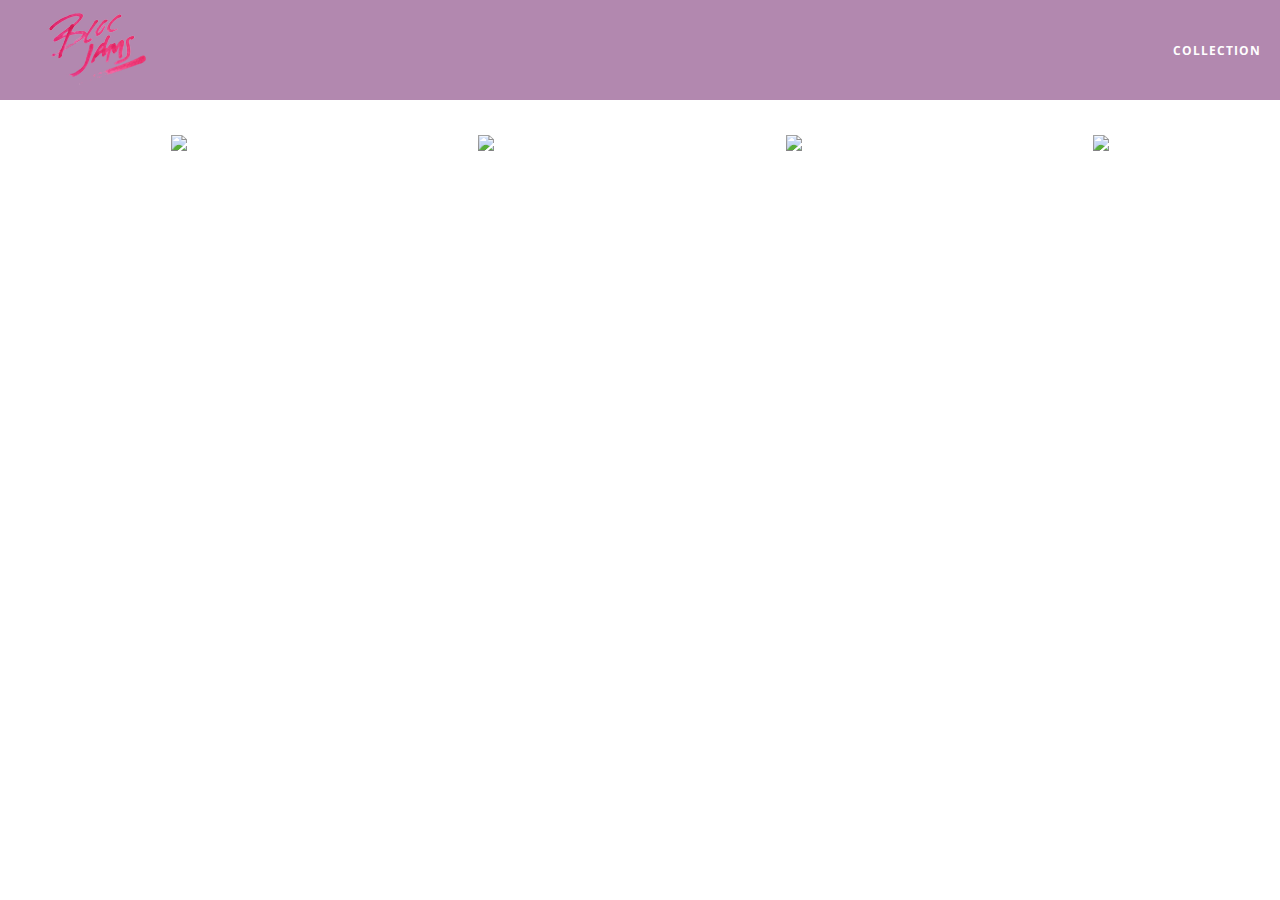
==== collection.html @ 5531342f "Add collection.css and collection.html" ====
<!DOCTYPE html>
<html>
    <head>
        <title>Bloc Jams</title>
        <meta name="viewport" content="width=device-width, initial-scale=1">
        <link rel="stylesheet" type="text/css" href="https://fonts.googleapis.com/css?family=Open+Sans:400,800,600,700,300">
        <link rel="stylesheet" type="text/css" href="https://code.ionicframework.com/ionicons/2.0.1/css/ionicons.min.css">
        <link rel="stylesheet" type="text/css" href="styles/normalize.css">
        <link rel="stylesheet" type="text/css" href="styles/main.css">
        <link rel="stylesheet" type="text/css" href="styles/collection.css">
    </head>
    <body class="collection">
      <nav class="navbar"> <!-- nav bar -->
        <a href="index.html" class="logo">
          <img src="assets/images/bloc_jams_logo.png" alt="bloc jams logo">
        </a>
        <div class="links-container">
        <a href="collection.html" class="navbar-link">collection</a>
        </div>
      </nav>

      <section class="album-covers container clearfix">
    <div class="collection-album-container column fourth">
        <img src="assets/images/album_covers/01.png"/>
        <div class="collection-album-info caption">
            <p>
                <a class="album-name" href="#">The Colors</a>
                <br/>
                <a href="#">Pablo Picasso</a>
                <br/>
                X songs
                <br/>
            </p>
        </div>
    </div>
    <div class="collection-album-container column fourth">
        <img src="assets/images/album_covers/01.png"/>
        <div class="collection-album-info caption">
            <p>
                <a class="album-name" href="#">The Colors</a>
                <br/>
                <a href="#">Pablo Picasso</a>
                <br/>
                X songs
                <br/>
            </p>
        </div>
    </div>
    <div class="collection-album-container column fourth">
        <img src="assets/images/album_covers/01.png"/>
        <div class="collection-album-info caption">
            <p>
                <a class="album-name" href="#">The Colors</a>
                <br/>
                <a href="#">Pablo Picasso</a>
                <br/>
                X songs
                <br/>
            </p>
        </div>
    </div>
    <div class="collection-album-container column fourth">
        <img src="assets/images/album_covers/01.png"/>
        <div class="collection-album-info caption">
            <p>
                <a class="album-name" href="#">The Colors</a>
                <br/>
                <a href="#">Pablo Picasso</a>
                <br/>
                X songs
                <br/>
            </p>
        </div>
    </div>
</section>
    </body>
</html>
---- styles/main.css ----
*, *::before, *::after {
     -moz-box-sizing: border-box;
     -webkit-box-sizing: border-box;
     box-sizing: border-box;
 }

html {
    height: 100%; /* makes sure our HTML takes up 100% of the browser window */
    font-size: 100%;
}

body {
    font-family: 'Open Sans'; /* sets our font to the "Open Sans" typeface */
    color: white;             /* sets the text color to white */
    min-height: 100%;         /* says the height of the body must be, at minimum, 100% of the window */
}

.navbar {
  position: relative;
  padding: 0.5rem;
  background-color: rgba(101,18,95,0.5);
  z-index: 1;
}

.navbar .logo {
  position: relative; /* positioning will be explained in a resource */
  left: 2rem;
  cursor: pointer;
}

.navbar .links-container {
    display: table;
    position: absolute;
    top: 0;
    right: 0;
    height: 100px;
    color: white;
}

.links-container .navbar-link {
    display: table-cell;
    position: relative;
    height: 100%;
    padding-left: 1rem;
    padding-right: 1rem;
    vertical-align: middle;
    color: white;
    font-size: 0.625rem;
    letter-spacing: 0.05rem;
    font-weight: 700;
    text-transform: uppercase;
    text-decoration: none;
    cursor: pointer;
}

.links-container .navbar-link:hover {
    color: rgb(233,50,117);
}

.container {
     margin: 0 auto;
     max-width: 64rem; /*the width is fixed so margin:0 auto centers the container*/
 }

/* Medium and small screens (640px), applies to anything bigger than 640px */
@media (min-width: 640px) {
   html { font-size: 112%; }

   .column {
    float: left;
    padding-left: 1rem;
    padding-right: 1rem;
  }

  .column.full { width: 100%; }
  .column.two-thirds { width: 66.7%; }
  .column.half { width: 50%; }
  .column.third { width: 33.3%; }
  .column.fourth { width: 25%; }
  .column.flow-opposite { float: right; }
}

/* Large screens (1024px) */
@media (min-width: 1024px) {
  html { font-size: 120%; }
}

.clearfix::after {
   content: ".";
   visibility: hidden;
   display: block;
   height: 0;
   clear: both;
}
---- styles/collection.css ----
body.collection {
    background-image: url(../assets/images/blurred_backgrounds/blur_bg_2.jpg);
    background-repeat: no-repeat;
    background-attachment: fixed;
    background-position: center center;
    background-size: cover;
}

.album-covers {
    position: relative;
}

.collection-album-container {
    position: relative;
    margin-top: 30px;
    margin-bottom: 20px;
    text-align: center;
}

.collection-album-container .caption {
    margin-top: 10px;
}

.collection-album-container .caption p {
    font-size: 1rem;
    font-weight: 300;
    color: rgba(255, 255, 255, 0.6);
}

.collection-album-container .caption p a {
    color: rgba(255, 255, 255, 0.6);
}

.collection-album-container .caption p a.album-name {
    color: white;
}

.collection-album-container img {
    width: 80%;
}
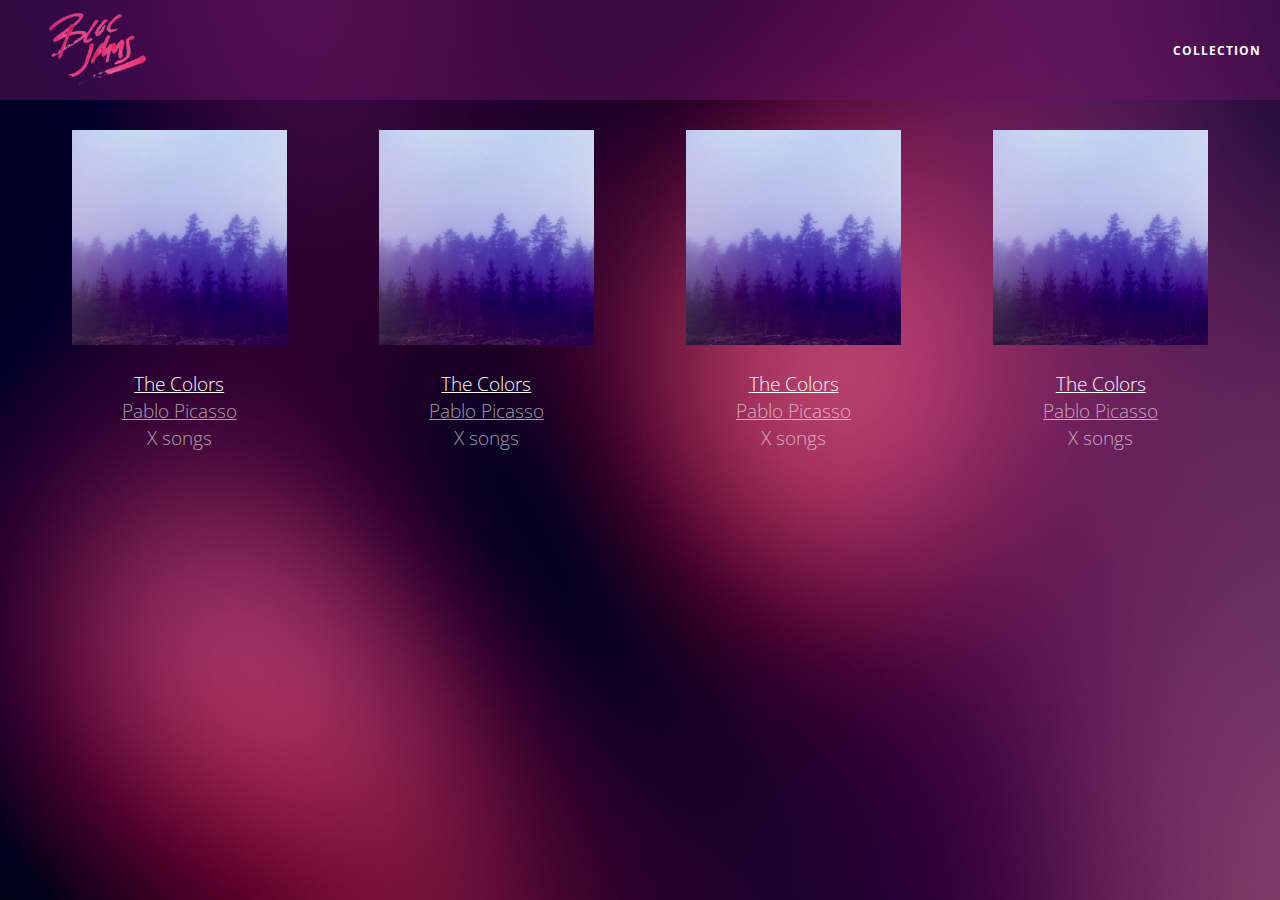
==== commit a4d452be: "Commit checkpoint9-album" ====
--- a/collection.html
+++ b/collection.html
@@ -24,9 +24,9 @@
         <img src="assets/images/album_covers/01.png"/>
         <div class="collection-album-info caption">
             <p>
-                <a class="album-name" href="#">The Colors</a>
+                <a class="album-name" href="album.html">The Colors</a>
                 <br/>
-                <a href="#">Pablo Picasso</a>
+                <a href="album.html">Pablo Picasso</a>
                 <br/>
                 X songs
                 <br/>
@@ -37,9 +37,9 @@
         <img src="assets/images/album_covers/01.png"/>
         <div class="collection-album-info caption">
             <p>
-                <a class="album-name" href="#">The Colors</a>
+                <a class="album-name" href="album.html">The Colors</a>
                 <br/>
-                <a href="#">Pablo Picasso</a>
+                <a href="album.html">Pablo Picasso</a>
                 <br/>
                 X songs
                 <br/>
@@ -50,9 +50,9 @@
         <img src="assets/images/album_covers/01.png"/>
         <div class="collection-album-info caption">
             <p>
-                <a class="album-name" href="#">The Colors</a>
+                <a class="album-name" href="album.html">The Colors</a>
                 <br/>
-                <a href="#">Pablo Picasso</a>
+                <a href="album.html">Pablo Picasso</a>
                 <br/>
                 X songs
                 <br/>
@@ -63,9 +63,9 @@
         <img src="assets/images/album_covers/01.png"/>
         <div class="collection-album-info caption">
             <p>
-                <a class="album-name" href="#">The Colors</a>
+                <a class="album-name" href="album.html">The Colors</a>
                 <br/>
-                <a href="#">Pablo Picasso</a>
+                <a href="album.html">Pablo Picasso</a>
                 <br/>
                 X songs
                 <br/>
--- a/styles/main.css
+++ b/styles/main.css
@@ -57,10 +57,18 @@
     color: rgb(233,50,117);
 }
 
+.links-container .navbar-link:active {
+    background-color: white;
+}
+
 .container {
      margin: 0 auto;
      max-width: 64rem; /*the width is fixed so margin:0 auto centers the container*/
  }
+
+ .container.narrow {
+    max-width: 56rem;
+}
 
 /* Medium and small screens (640px), applies to anything bigger than 640px */
 @media (min-width: 640px) {
